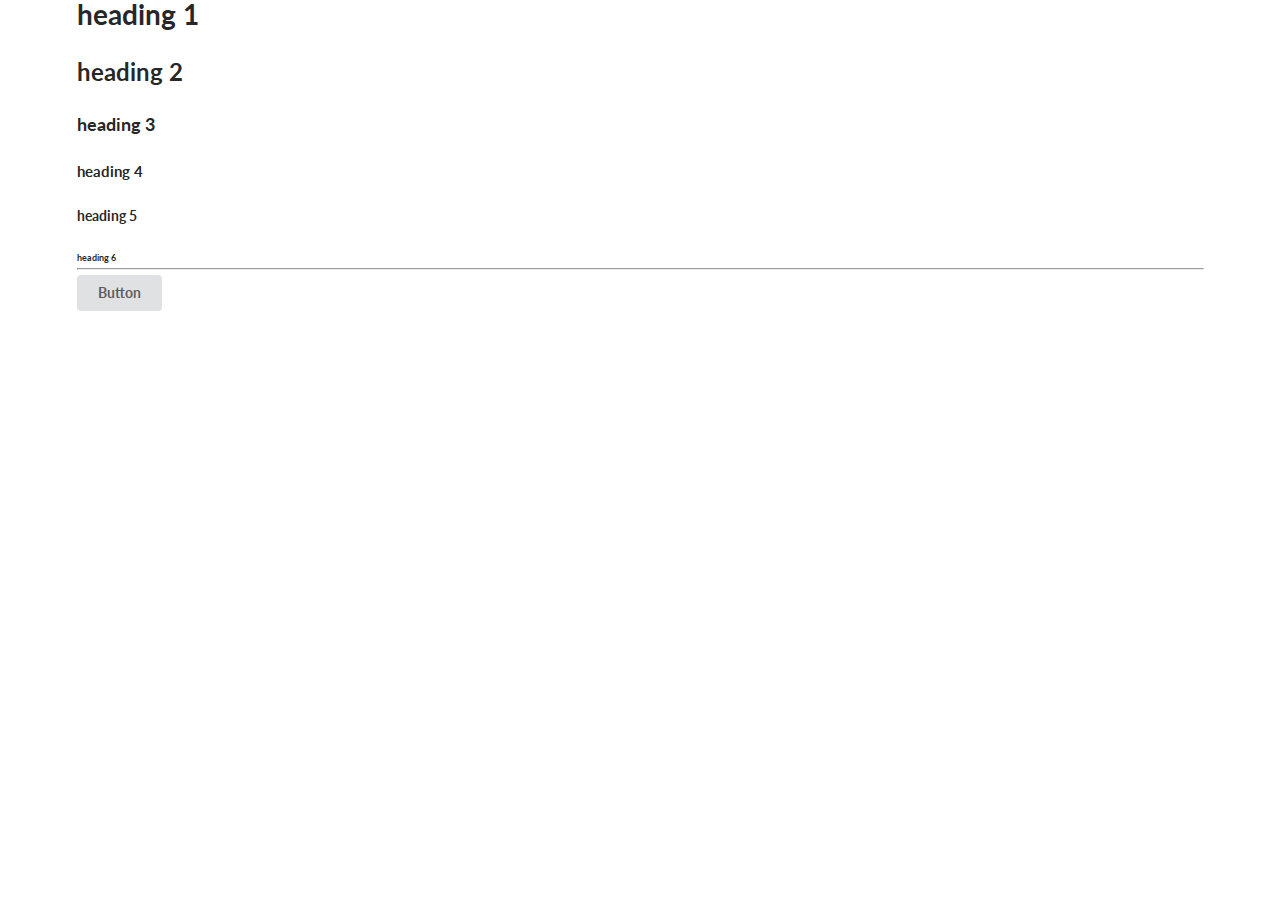
==== index.html @ 2d6a7490 "initial commit" ====
<!DOCTYPE html>
<html>
<head>
    <title>Gwendal</title>
    <meta charset="UTF-8"/>
    <link rel="stylesheet" href="style/semantic.min.css">
    <script type="text/javascript" src="js/jquery.min.js"></script>
    <script type="text/javascript" src="js/semantic.min.js"></script>
</head>
<body>
    <div class="ui container">
        <h1 class="ui header">heading 1</h1>
        <h2 class="ui header">heading 2</h2>
        <h3 class="ui header">heading 3</h3>
        <h4 class="ui header">heading 4</h4>
        <h5 class="ui header">heading 5</h5>
        <h6 class="ui header">heading 6

        <hr/>

        <button class="ui button">Button</button>

    </div>
</body>
</html>
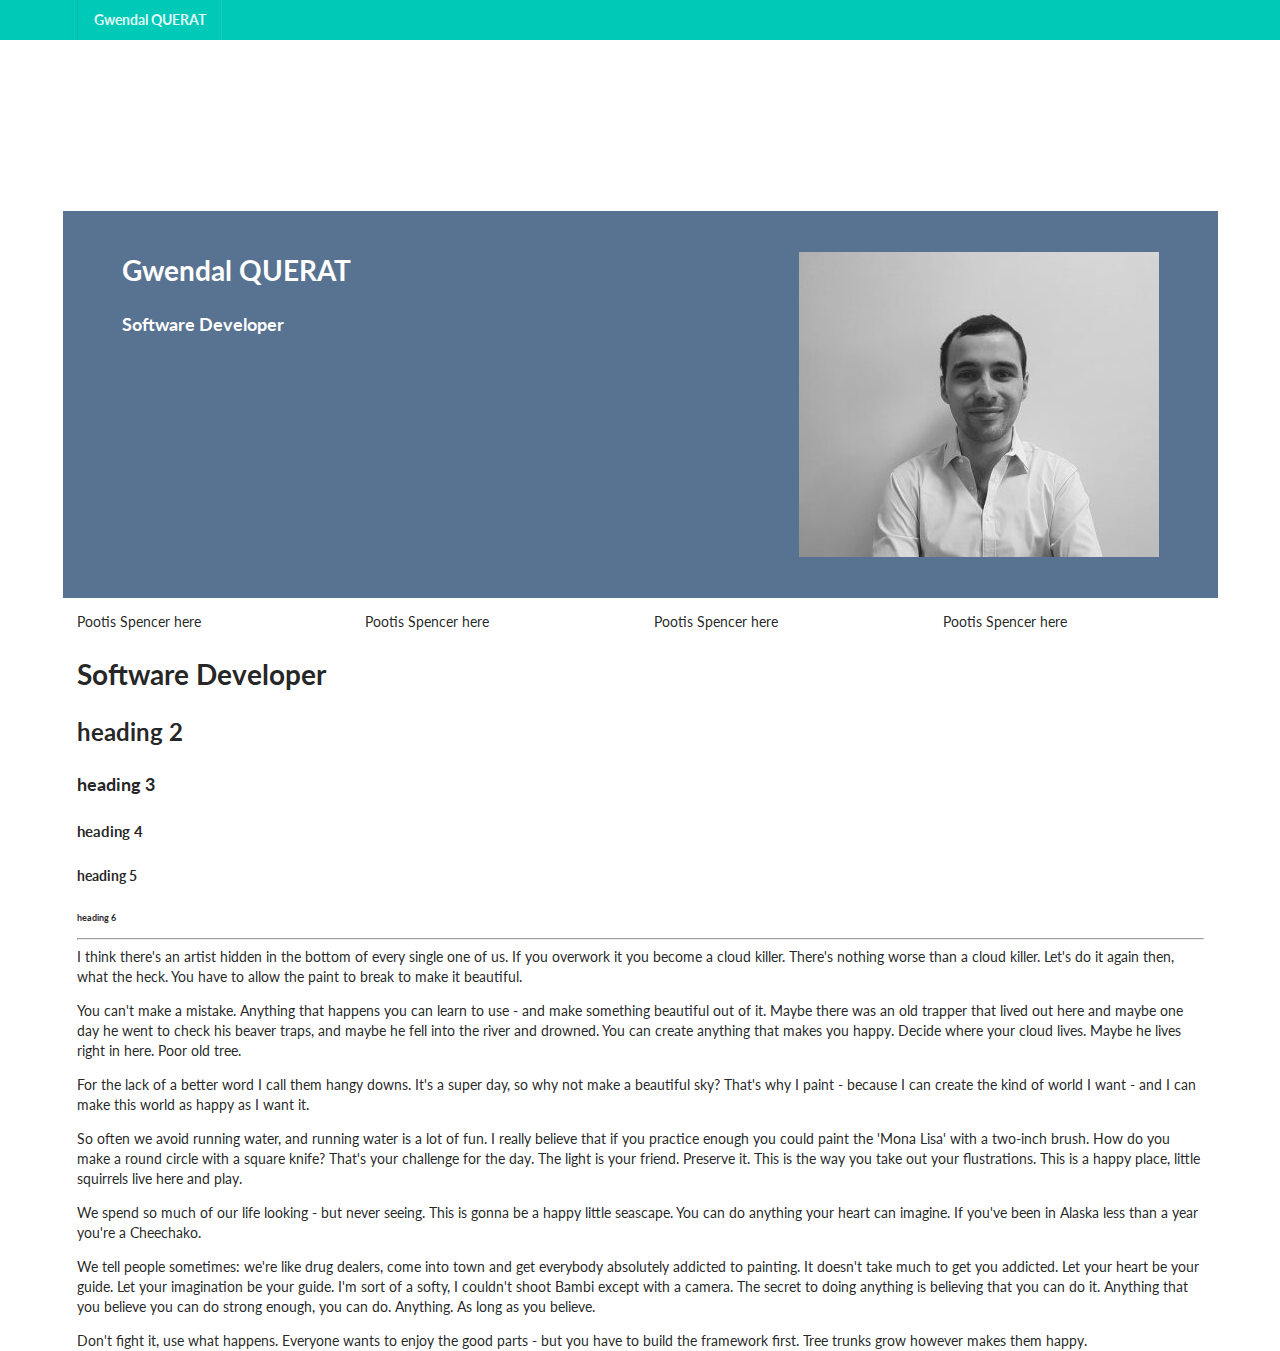
==== commit 8ecff13d: "wip" ====
--- a/index.html
+++ b/index.html
@@ -4,22 +4,80 @@
     <title>Gwendal</title>
     <meta charset="UTF-8"/>
     <link rel="stylesheet" href="style/semantic.min.css">
+    <link rel="stylesheet" href="style/cv.css">
     <script type="text/javascript" src="js/jquery.min.js"></script>
     <script type="text/javascript" src="js/semantic.min.js"></script>
 </head>
 <body>
+
+<div class="ui fixed inverted menu" style="background-color: #00cab7">
     <div class="ui container">
-        <h1 class="ui header">heading 1</h1>
-        <h2 class="ui header">heading 2</h2>
-        <h3 class="ui header">heading 3</h3>
-        <h4 class="ui header">heading 4</h4>
-        <h5 class="ui header">heading 5</h5>
-        <h6 class="ui header">heading 6
+        <a href="#" class="header item">
+            <!--<img class="logo" src="res/images/logo.png"/>-->
+            Gwendal QUERAT
+        </a>
+    </div>
+</div>
 
-        <hr/>
 
-        <button class="ui button">Button</button>
 
+<div class="ui container" style="margin-top: 25vh">
+    <header class="ui grid" id="header">
+        <div class="eight wide column">
+            <h1 class="title" style="color: white;">Gwendal QUERAT</h1>
+            <h3 class="title" style="color: white;">Software Developer</h3>
+        </div>
+        <div class="eight wide column">
+            <img class="ui right floated image" src="res/gwen.jpg"/>
+        </div>
+    </header>
+
+    <div class="ui grid">
+        <div class="four wide column">Pootis Spencer here</div>
+        <div class="four wide column">Pootis Spencer here</div>
+        <div class="four wide column">Pootis Spencer here</div>
+        <div class="four wide column">Pootis Spencer here</div>
     </div>
+
+    <h1 class="ui header">Software Developer</h1>
+    <h2 class="ui header">heading 2</h2>
+    <h3 class="ui header">heading 3</h3>
+    <h4 class="ui header">heading 4</h4>
+    <h5 class="ui header">heading 5</h5>
+    <h6 class="ui header">heading 6</h6>
+
+    <hr/>
+    <div class="ui container">
+        <p>I think there's an artist hidden in the bottom of every single one of us. If you overwork it you become a
+            cloud killer. There's nothing worse than a cloud killer. Let's do it again then, what the heck. You have to
+            allow the paint to break to make it beautiful.</p>
+
+        <p>You can't make a mistake. Anything that happens you can learn to use - and make something beautiful out of
+            it. Maybe there was an old trapper that lived out here and maybe one day he went to check his beaver traps,
+            and maybe he fell into the river and drowned. You can create anything that makes you happy. Decide where
+            your cloud lives. Maybe he lives right in here. Poor old tree.</p>
+
+        <p>For the lack of a better word I call them hangy downs. It's a super day, so why not make a beautiful sky?
+            That's why I paint - because I can create the kind of world I want - and I can make this world as happy as I
+            want it.</p>
+
+        <p>So often we avoid running water, and running water is a lot of fun. I really believe that if you practice
+            enough you could paint the 'Mona Lisa' with a two-inch brush. How do you make a round circle with a square
+            knife? That's your challenge for the day. The light is your friend. Preserve it. This is the way you take
+            out your flustrations. This is a happy place, little squirrels live here and play.</p>
+
+        <p>We spend so much of our life looking - but never seeing. This is gonna be a happy little seascape. You can do
+            anything your heart can imagine. If you've been in Alaska less than a year you're a Cheechako.</p>
+
+        <p>We tell people sometimes: we're like drug dealers, come into town and get everybody absolutely addicted to
+            painting. It doesn't take much to get you addicted. Let your heart be your guide. Let your imagination be
+            your guide. I'm sort of a softy, I couldn't shoot Bambi except with a camera. The secret to doing anything
+            is believing that you can do it. Anything that you believe you can do strong enough, you can do. Anything.
+            As long as you believe.</p>
+
+        <p>Don't fight it, use what happens. Everyone wants to enjoy the good parts - but you have to build the
+            framework first. Tree trunks grow however makes them happy.</p>
+    </div>
+</div>
 </body>
 </html>--- a/style/cv.css
+++ b/style/cv.css
@@ -0,0 +1,8 @@
+#header {
+    background-color:   #587291;
+    padding-top:            3vh;
+    padding-bottom:         3vh;
+    padding-left:           5vh;
+    padding-right:          5vh;
+
+}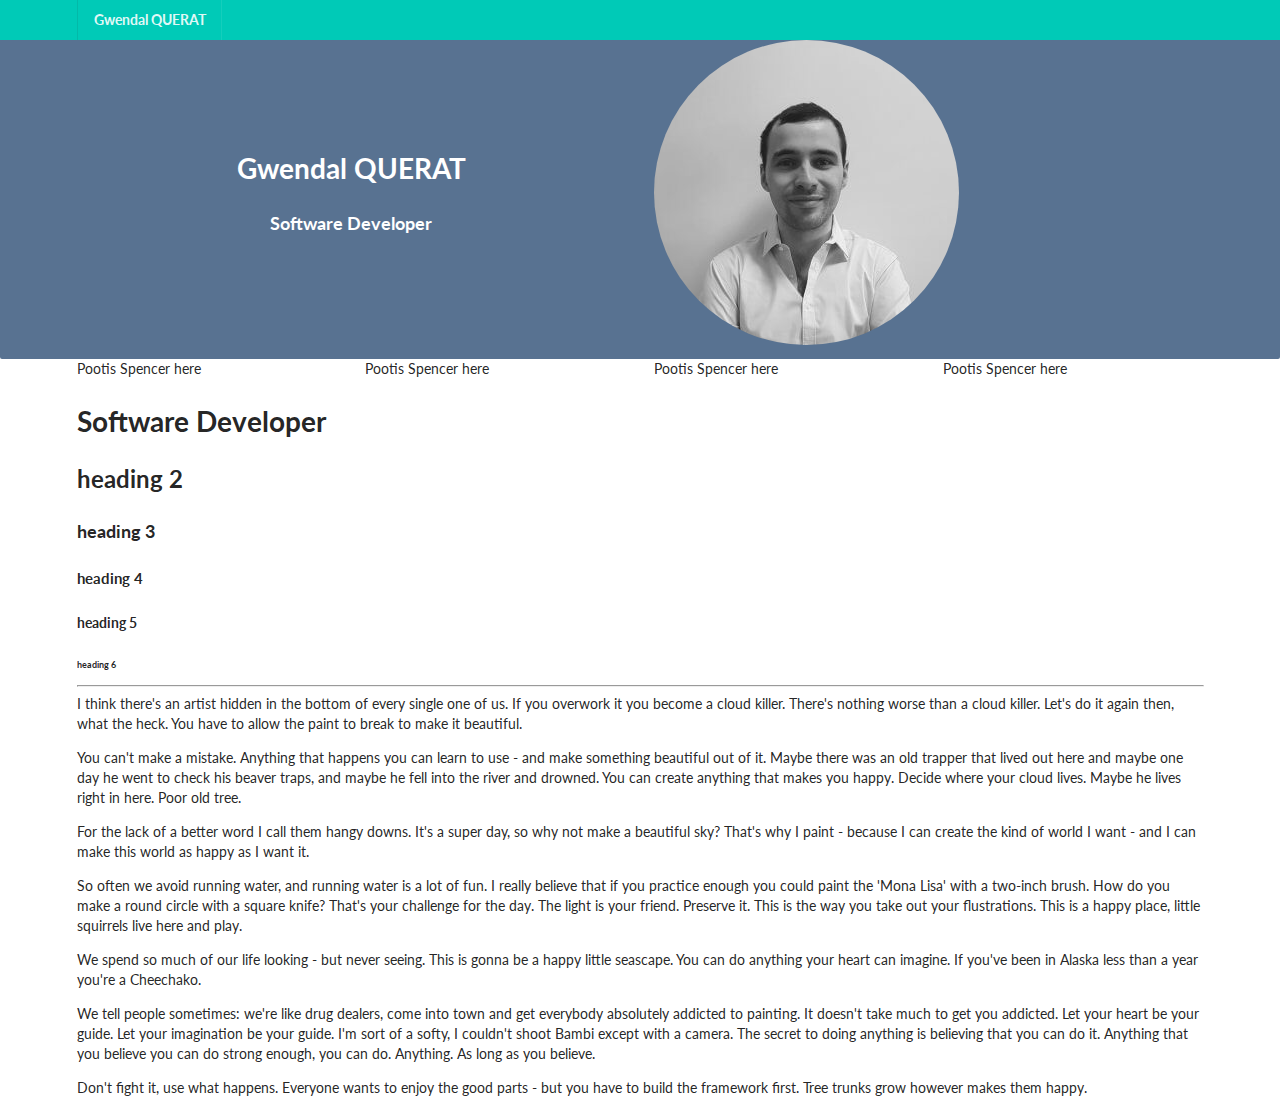
==== commit 4786a5b8: "better header" ====
--- a/index.html
+++ b/index.html
@@ -20,17 +20,23 @@
 </div>
 
 
+<!--<div  id="header" class="ui inverted menu">-->
+<div id=header class="ui container color2">
+    <div class="ui container">
+        <div class="ui grid middle aligned color2">
+            <div class="column eight wide center aligned">
+                <h1 class="title" style="color: white;">Gwendal QUERAT</h1>
+                <h3 class="title" style="color: white;">Software Developer</h3>
+            </div>
+            <div class="column eight wide>">
+                <img class="ui left aligned image circular" src="res/gwen.png"/>
+            </div>
+        </div>
+    </div>
+</div>
+<!--</div>-->
 
-<div class="ui container" style="margin-top: 25vh">
-    <header class="ui grid" id="header">
-        <div class="eight wide column">
-            <h1 class="title" style="color: white;">Gwendal QUERAT</h1>
-            <h3 class="title" style="color: white;">Software Developer</h3>
-        </div>
-        <div class="eight wide column">
-            <img class="ui right floated image" src="res/gwen.jpg"/>
-        </div>
-    </header>
+<div class="ui container">
 
     <div class="ui grid">
         <div class="four wide column">Pootis Spencer here</div>
--- a/style/cv.css
+++ b/style/cv.css
@@ -1,8 +1,9 @@
 #header {
+    margin-top:         40px;
+    border-radius:      2px;
+    width: 100vw;
+}
+
+.color2 {
     background-color:   #587291;
-    padding-top:            3vh;
-    padding-bottom:         3vh;
-    padding-left:           5vh;
-    padding-right:          5vh;
-
 }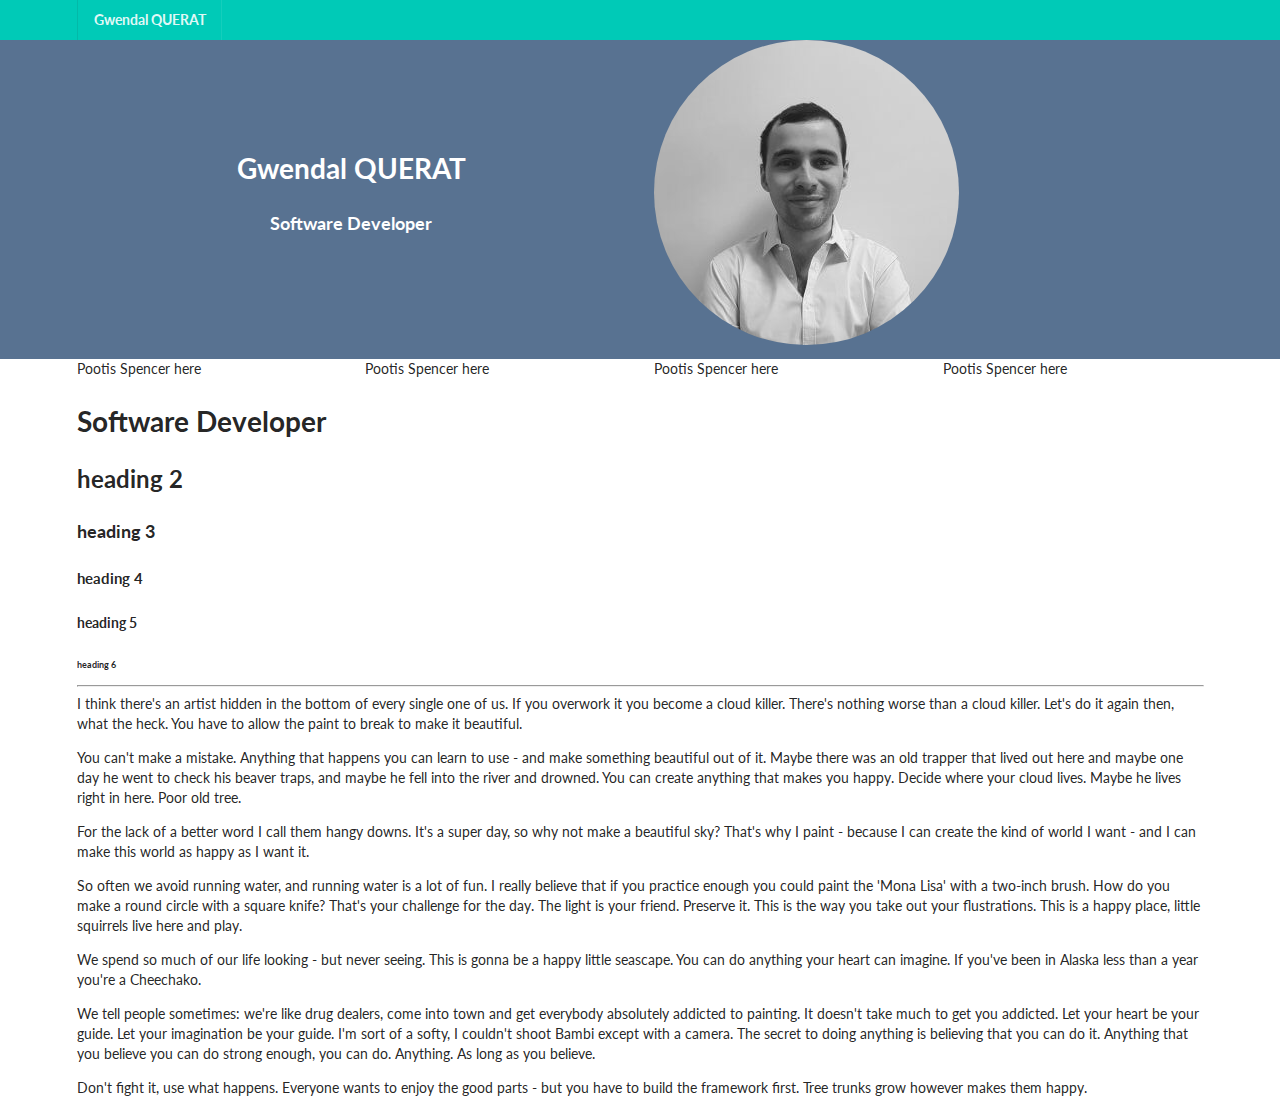
==== commit 9684c271: "responsiveness meta tags" ====
--- a/index.html
+++ b/index.html
@@ -3,6 +3,8 @@
 <head>
     <title>Gwendal</title>
     <meta charset="UTF-8"/>
+    <meta name=viewport content="width=device-width, initial-scale=1">
+    <meta name="mobile-web-app-capable" content="yes">
     <link rel="stylesheet" href="style/semantic.min.css">
     <link rel="stylesheet" href="style/cv.css">
     <script type="text/javascript" src="js/jquery.min.js"></script>
--- a/style/cv.css
+++ b/style/cv.css
@@ -1,6 +1,5 @@
 #header {
     margin-top:         40px;
-    border-radius:      2px;
     width: 100vw;
 }
 
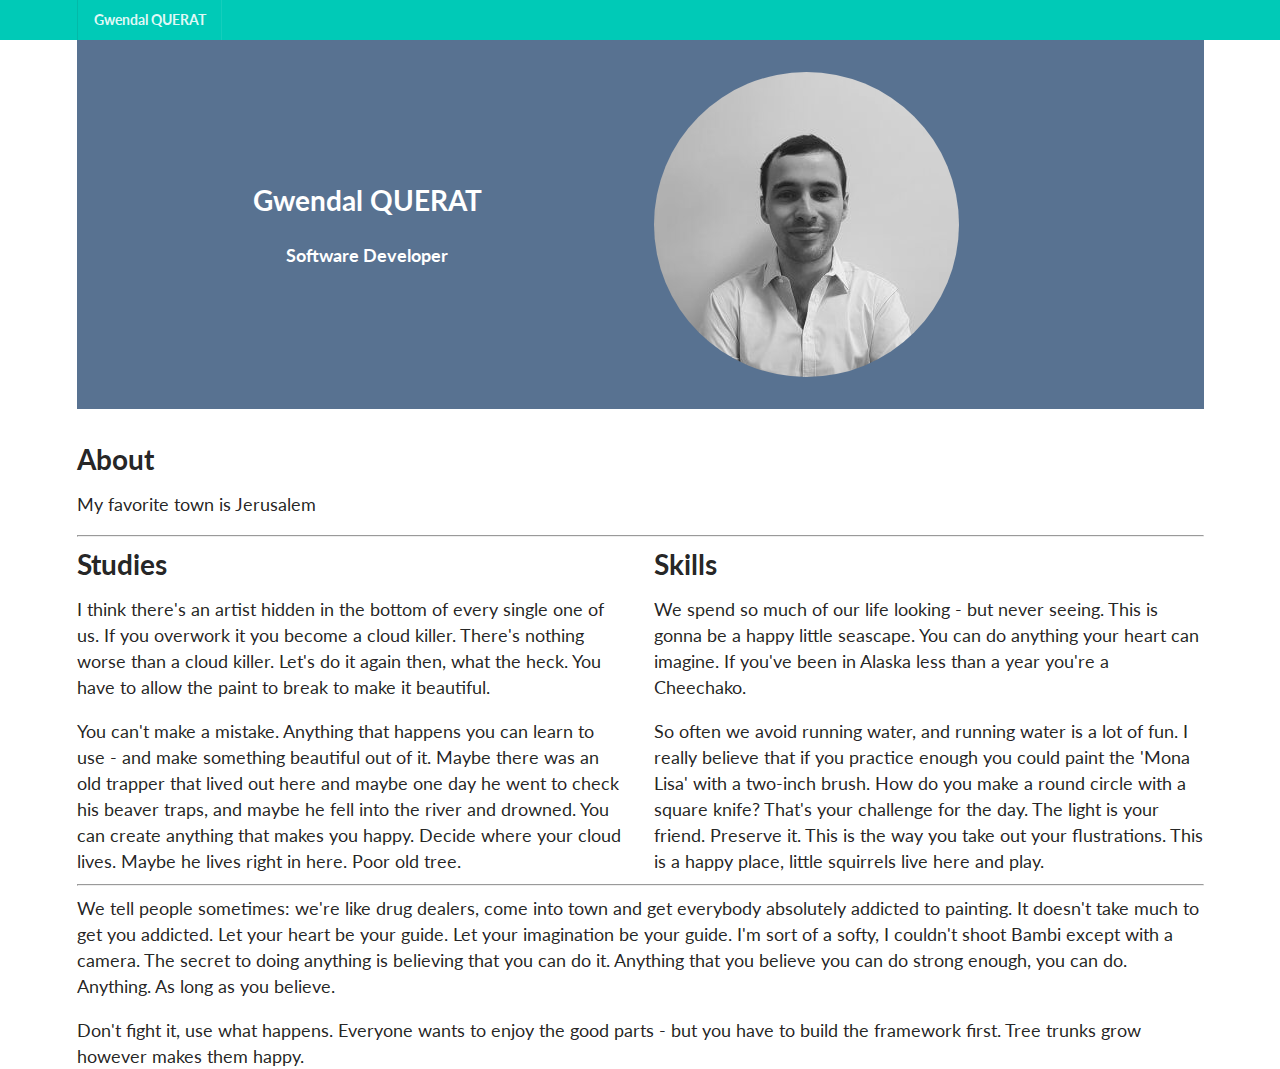
==== commit 45920a63: "added skills & studies parts" ====
--- a/index.html
+++ b/index.html
@@ -21,9 +21,7 @@
     </div>
 </div>
 
-
-<!--<div  id="header" class="ui inverted menu">-->
-<div id=header class="ui container color2">
+<header class="ui container color2">
     <div class="ui container">
         <div class="ui grid middle aligned color2">
             <div class="column eight wide center aligned">
@@ -35,47 +33,46 @@
             </div>
         </div>
     </div>
+</header>
+
+<div class="ui container">
+    <h1 class="header">About</h1>
+    <p>My favorite town is Jerusalem</p>
+
+    <hr/>
 </div>
-<!--</div>-->
+
 
 <div class="ui container">
 
-    <div class="ui grid">
-        <div class="four wide column">Pootis Spencer here</div>
-        <div class="four wide column">Pootis Spencer here</div>
-        <div class="four wide column">Pootis Spencer here</div>
-        <div class="four wide column">Pootis Spencer here</div>
+    <div class="ui two column grid text">
+        <div class="column">
+            <h1 class="header">Studies</h1>
+            <p >I think there's an artist hidden in the bottom of every single one of us. If you overwork it you become a
+                cloud killer. There's nothing worse than a cloud killer. Let's do it again then, what the heck. You have to
+                allow the paint to break to make it beautiful.</p>
+            <p>You can't make a mistake. Anything that happens you can learn to use - and make something beautiful out of
+                it. Maybe there was an old trapper that lived out here and maybe one day he went to check his beaver traps,
+                and maybe he fell into the river and drowned. You can create anything that makes you happy. Decide where
+                your cloud lives. Maybe he lives right in here. Poor old tree.</p>
+        </div>
+        <div class="column">
+            <h1 class="header">Skills</h1>
+            <p>We spend so much of our life looking - but never seeing. This is gonna be a happy little seascape. You can do
+                anything your heart can imagine. If you've been in Alaska less than a year you're a Cheechako.</p>
+            <p>So often we avoid running water, and running water is a lot of fun. I really believe that if you practice
+                enough you could paint the 'Mona Lisa' with a two-inch brush. How do you make a round circle with a square
+                knife? That's your challenge for the day. The light is your friend. Preserve it. This is the way you take
+                out your flustrations. This is a happy place, little squirrels live here and play.</p>
+        </div>
     </div>
 
-    <h1 class="ui header">Software Developer</h1>
-    <h2 class="ui header">heading 2</h2>
-    <h3 class="ui header">heading 3</h3>
-    <h4 class="ui header">heading 4</h4>
-    <h5 class="ui header">heading 5</h5>
-    <h6 class="ui header">heading 6</h6>
+    <hr/>
 
-    <hr/>
     <div class="ui container">
-        <p>I think there's an artist hidden in the bottom of every single one of us. If you overwork it you become a
-            cloud killer. There's nothing worse than a cloud killer. Let's do it again then, what the heck. You have to
-            allow the paint to break to make it beautiful.</p>
 
-        <p>You can't make a mistake. Anything that happens you can learn to use - and make something beautiful out of
-            it. Maybe there was an old trapper that lived out here and maybe one day he went to check his beaver traps,
-            and maybe he fell into the river and drowned. You can create anything that makes you happy. Decide where
-            your cloud lives. Maybe he lives right in here. Poor old tree.</p>
 
-        <p>For the lack of a better word I call them hangy downs. It's a super day, so why not make a beautiful sky?
-            That's why I paint - because I can create the kind of world I want - and I can make this world as happy as I
-            want it.</p>
 
-        <p>So often we avoid running water, and running water is a lot of fun. I really believe that if you practice
-            enough you could paint the 'Mona Lisa' with a two-inch brush. How do you make a round circle with a square
-            knife? That's your challenge for the day. The light is your friend. Preserve it. This is the way you take
-            out your flustrations. This is a happy place, little squirrels live here and play.</p>
-
-        <p>We spend so much of our life looking - but never seeing. This is gonna be a happy little seascape. You can do
-            anything your heart can imagine. If you've been in Alaska less than a year you're a Cheechako.</p>
 
         <p>We tell people sometimes: we're like drug dealers, come into town and get everybody absolutely addicted to
             painting. It doesn't take much to get you addicted. Let your heart be your guide. Let your imagination be
--- a/style/cv.css
+++ b/style/cv.css
@@ -1,8 +1,14 @@
-#header {
+header {
     margin-top:         40px;
-    width: 100vw;
+    width:              100vw;
+    padding:            32px;
+    margin-bottom:      32px;
+}
+
+body {
+    font-size: 1.3rem;
 }
 
 .color2 {
     background-color:   #587291;
-}+}
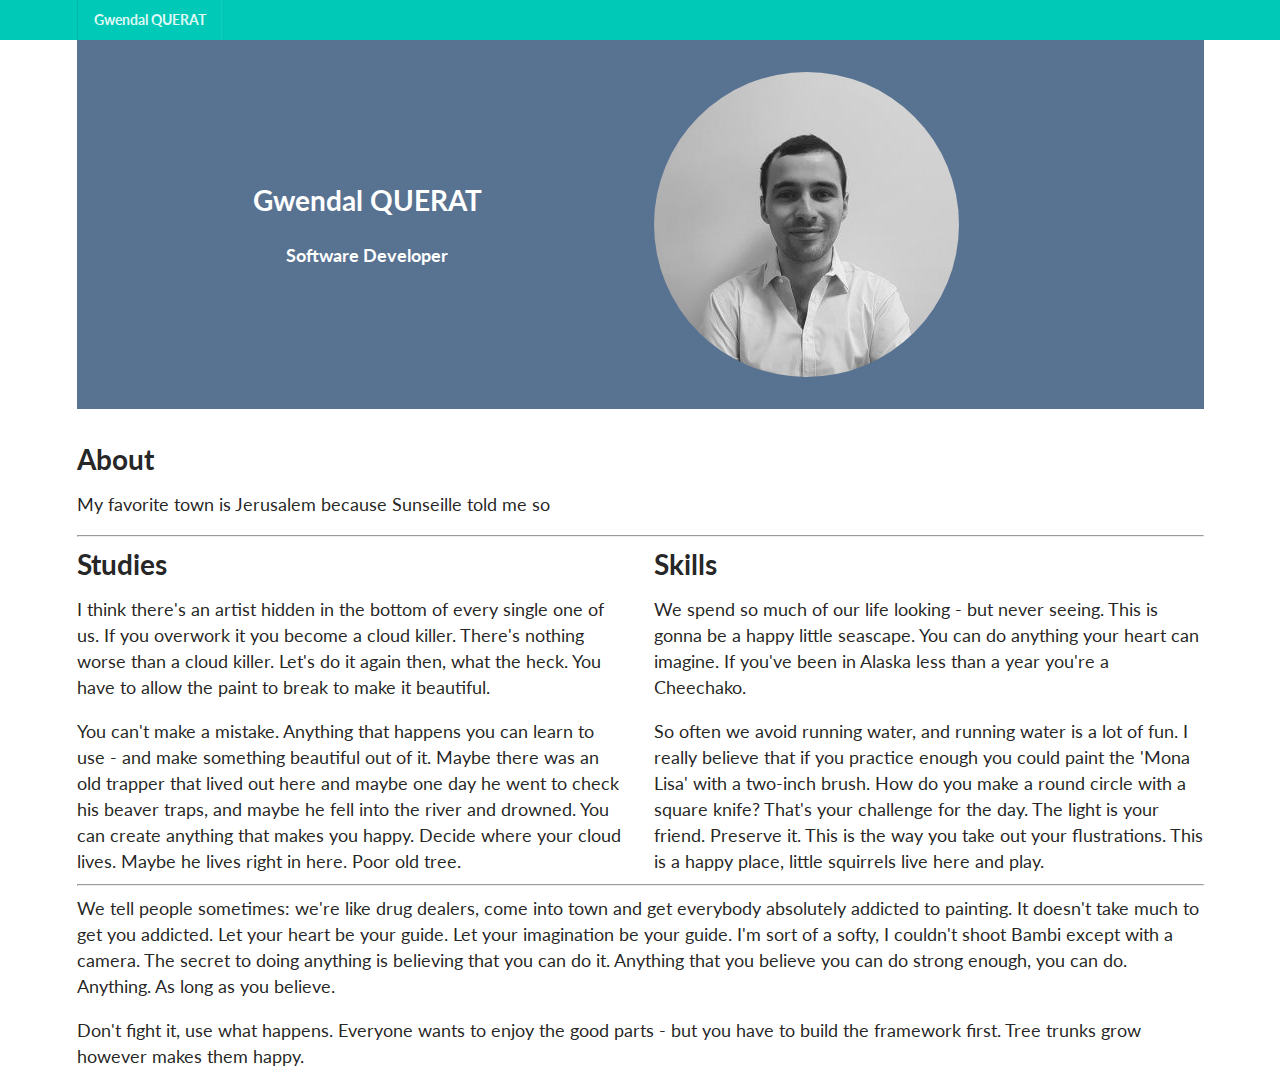
==== commit 2de170c0: "lol" ====
--- a/index.html
+++ b/index.html
@@ -37,7 +37,7 @@
 
 <div class="ui container">
     <h1 class="header">About</h1>
-    <p>My favorite town is Jerusalem</p>
+    <p>My favorite town is Jerusalem because Sunseille told me so</p>
 
     <hr/>
 </div>
